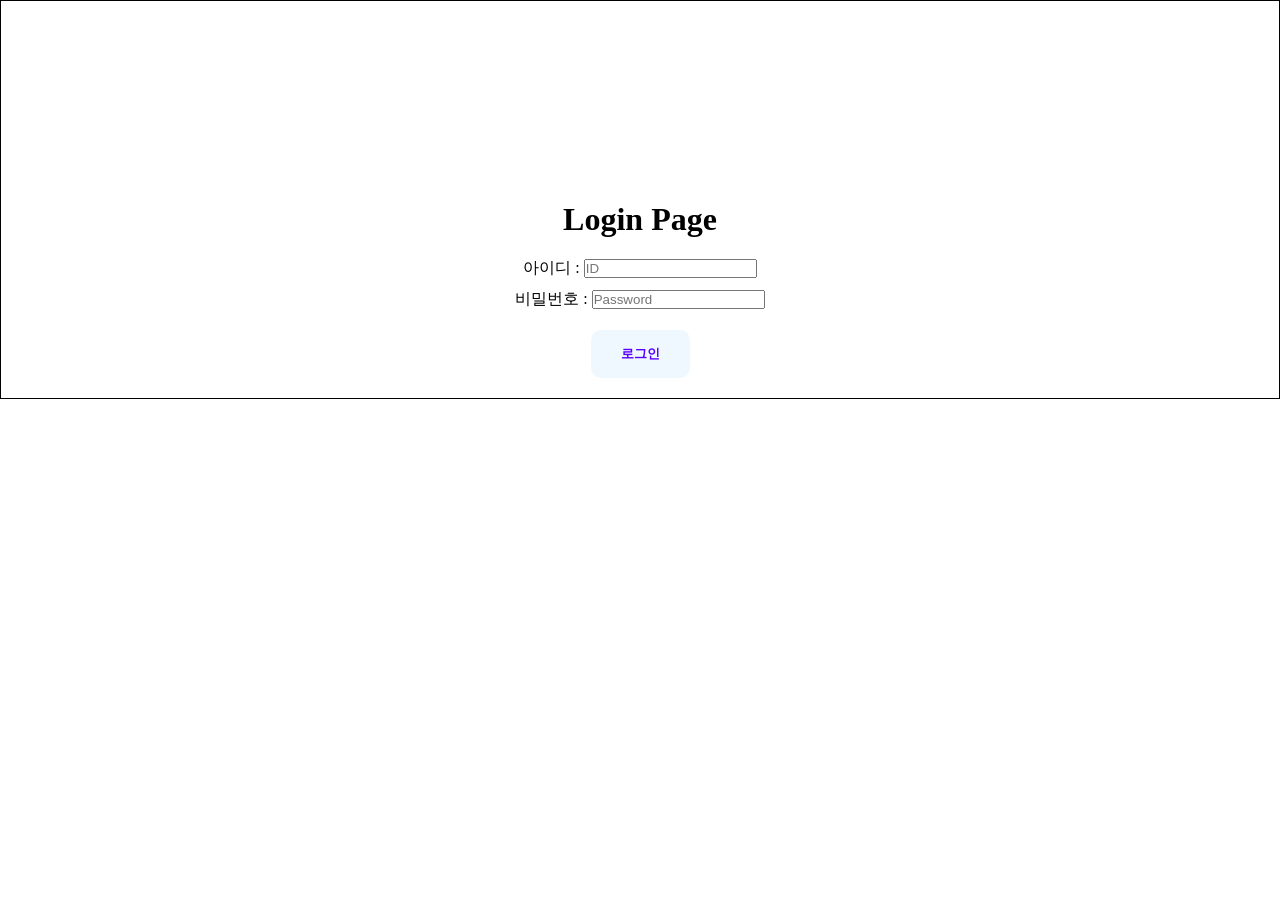
==== HtmlTags/index.html @ bd5909f9 "📑 :: 로그인 html css 만들어보기" ====
<!DOCTYPE html>
<html>
    <head>
        <title>Login</title>
        <meta charset="UTF-8" />
    </head>
    <body>
        <div class="box">
            <div class="login">
                <h1 class="title">Login Page</h1>
                <p class="userid">아이디 : <input type="text" placeholder="ID" /></p>
                <p class="psword">비밀번호 : <input type="text" placeholder="Password" /></p>
                <button class="w-btn w-btn-indigo" type="button">로그인</button>
            </div>
        </div>
    </body>
    <link rel="stylesheet" href="style.css" />
</html>
---- HtmlTags/style.css ----
* {
    margin: 0%;
    padding: 0%;
}

.login {
    margin: 200px auto auto auto;
    text-align: center;
}

.title {
    margin: 20px auto 20px auto;
}

.userid {
    margin: 10px auto auto auto;
}

.psword {
    margin: 10px auto auto auto;
}

.w-btn {
    position: relative;
    border: none;
    display: inline-block;
    padding: 15px 30px;
    border-radius: 10px;
    font-weight: 600;
    cursor: pointer;
}
.w-btn-indigo {
    background-color: aliceblue;
    margin: 20px auto 20px auto;
    color: rgb(89, 0, 255);
}

.box {
    border: 1px solid black;
}
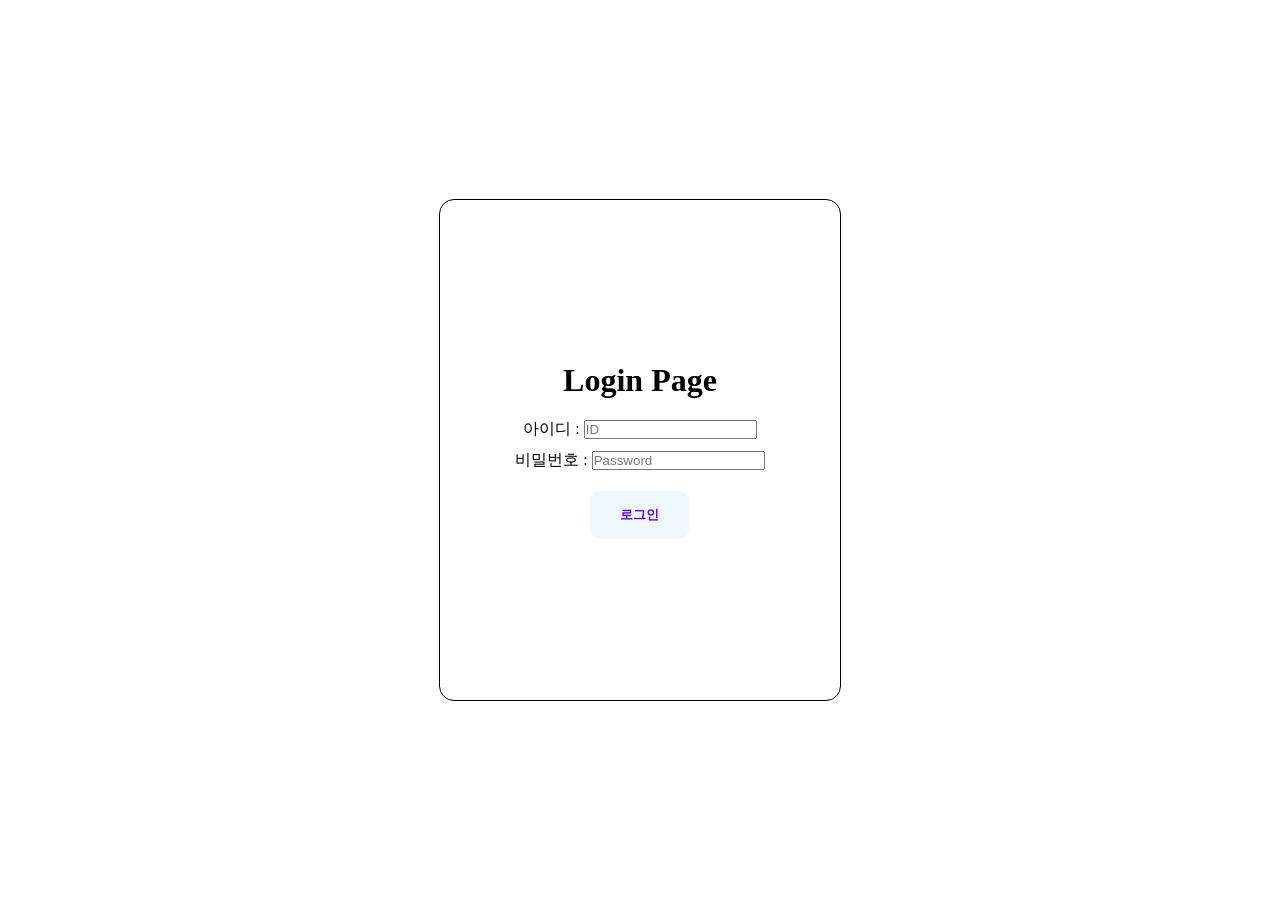
==== commit 3004950f: "⚡️ :: css 설정 추가" ====
--- a/HtmlTags/index.html
+++ b/HtmlTags/index.html
@@ -5,12 +5,14 @@
         <meta charset="UTF-8" />
     </head>
     <body>
-        <div class="box">
-            <div class="login">
-                <h1 class="title">Login Page</h1>
-                <p class="userid">아이디 : <input type="text" placeholder="ID" /></p>
-                <p class="psword">비밀번호 : <input type="text" placeholder="Password" /></p>
-                <button class="w-btn w-btn-indigo" type="button">로그인</button>
+        <div class="bg">
+            <div class="box">
+                <div class="login">
+                    <h1 class="title">Login Page</h1>
+                    <p class="userid">아이디 : <input type="text" placeholder="ID" /></p>
+                    <p class="psword">비밀번호 : <input type="text" placeholder="Password" /></p>
+                    <button class="w-btn w-btn-indigo" type="button">로그인</button>
+                </div>
             </div>
         </div>
     </body>
--- a/HtmlTags/style.css
+++ b/HtmlTags/style.css
@@ -4,7 +4,7 @@
 }
 
 .login {
-    margin: 200px auto auto auto;
+    margin: auto auto auto auto;
     text-align: center;
 }
 
@@ -37,4 +37,16 @@
 
 .box {
     border: 1px solid black;
+    width: 400px;
+    height: 500px;
+    display: flex;
+    border-radius: 15px;
 }
+
+.bg {
+    width: 100%;
+    height: 100vh;
+    display: flex;
+    justify-content: center;
+    align-items: center;
+}
